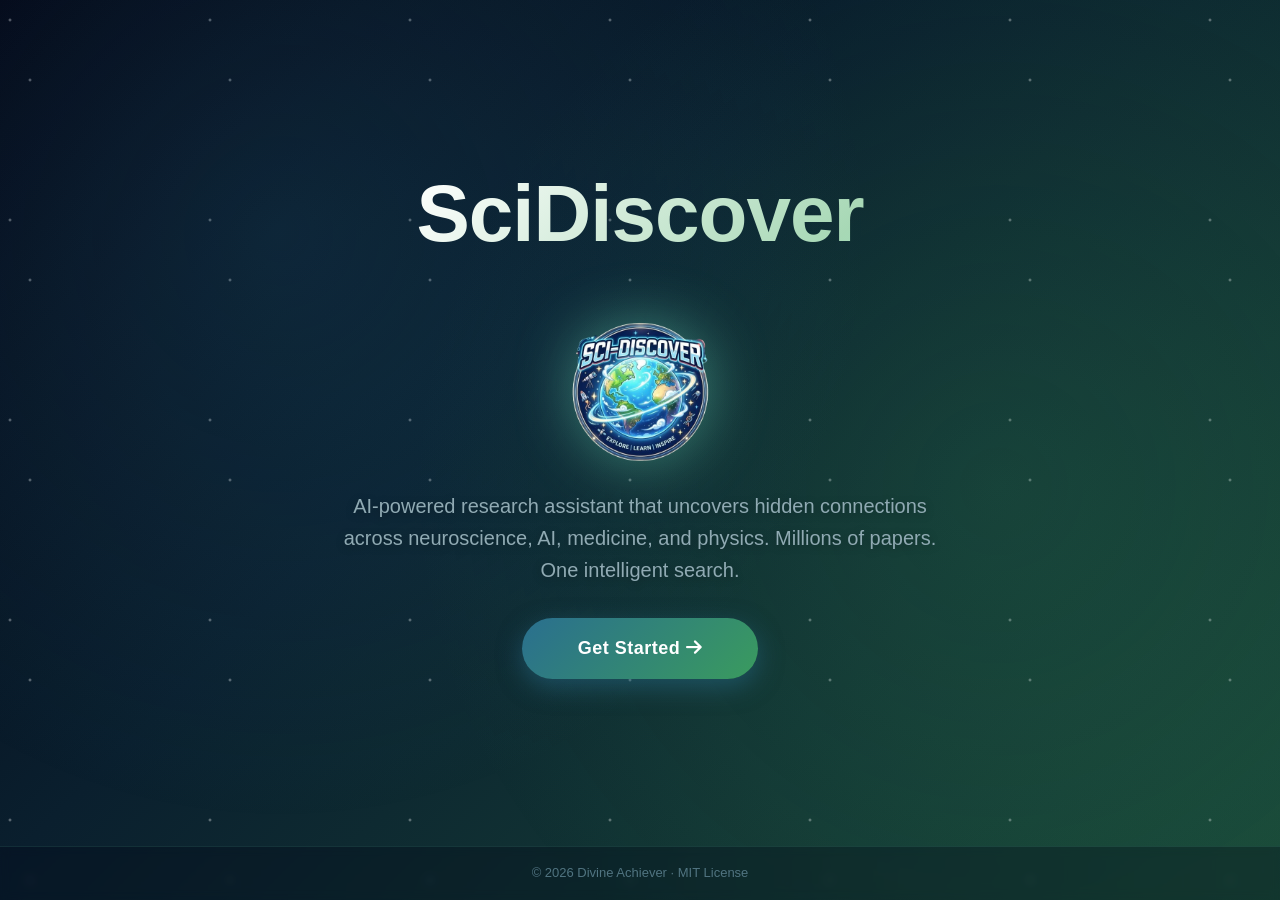
==== index.html @ 3772eaf5 "Initial commit: SciDiscover MVP - Frontend" ====
<!DOCTYPE html>
<html lang="en">
<head>
    <meta charset="UTF-8">
    <meta name="viewport" content="width=device-width, initial-scale=1.0">
    <title>SciDiscover | AI Research Assistant</title>
    
    <!-- Font Awesome -->
    <link rel="stylesheet" href="https://cdnjs.cloudflare.com/ajax/libs/font-awesome/6.0.0/css/all.min.css">
    
    <!-- CSS Files -->
    <link rel="stylesheet" href="css/style.css">
    <link rel="stylesheet" href="css/landing.css">
    <link rel="stylesheet" href="css/responsive.css">
</head>
<body>
    <div class="app">
        <!-- Main Content -->
        <main class="main">
            <div class="landing-container">
                <!-- SciDiscover Title -->
                <h1 class="landing-title">
                    <span class="gradient-text">SciDiscover</span>
                </h1>
                
                <!-- Floating Logo -->
                <div class="landing-logo-wrapper">
                    <img src="assets/images/logo.png" alt="SciDiscover" class="landing-logo">
                </div>
                
                <!-- Description -->
                <p class="landing-description">
                    AI-powered research assistant that uncovers hidden connections 
                    across neuroscience, AI, medicine, and physics. 
                    Millions of papers. One intelligent search.
                </p>
                
                <!-- Get Started Button -->
                <div class="landing-button-wrapper">
                    <a href="login.html" class="btn btn-primary btn-large">
                        Get Started <i class="fas fa-arrow-right"></i>
                    </a>
                </div>
            </div>
        </main>

        <!-- Footer -->
        <footer class="footer-simple">
            <p>© 2026 Divine Achiever · MIT License</p>
        </footer>
    </div>

    <!-- JavaScript Files -->
    <script src="config/constants.js"></script>
    <script src="js/utils.js"></script>
</body>
</html>
---- css/style.css ----
/* SciDiscover Main Stylesheet - The "Earth from Space" Kind of Theme */

/* 1. Variables */
:root {
    /* Deep Space to Earth Glow */
    --gradient-primary: linear-gradient(135deg, #030514 0%, #0A1F2E 40%, #1A4B3A 100%);
    
    /* Space Colors */
    --space-black: #030514;
    --space-dark: #0A1F2E;
    --space-deep: #0B2A3B;
    --space-night: #112F42;
    
    /* Earth Colors - Glowing */
    --earth-glow-blue: #2A6F8F;
    --earth-glow-teal: #2E8B68;
    --earth-glow-green: #3A9B5E;
    --earth-glow-cloud: #E8F0F2;
    
    /* Atmosphere Colors */
    --atmo-blue: #7BB8D4;
    --atmo-teal: #8FC9B5;
    --atmo-glow: rgba(100, 200, 180, 0.3);
    
    /* Accent Colors - Inspired by Auroras */
    --aurora-green: #7FFFD4;
    --aurora-blue: #89CFF0;
    --aurora-teal: #40E0D0;
    
    /* Neutrals - Space Dust */
    --white: #FFFFFF;
    --starlight: #F0F8FF;
    --cloud-white: #F0FFFF;
    --gray-50: #E8F0F2;
    --gray-100: #D0E0E5;
    --gray-200: #B0C5CC;
    --gray-300: #90AAB3;
    --gray-400: #708F9A;
    --gray-500: #507481;
    --gray-600: #305968;
    --gray-700: #203E48;
    --gray-800: #102328;
    --gray-900: #0A1A1F;
    
    /* Spacing */
    --space-1: 4px;
    --space-2: 8px;
    --space-3: 12px;
    --space-4: 16px;
    --space-5: 24px;
    --space-6: 32px;
    --space-7: 48px;
    --space-8: 64px;
    --space-9: 96px;
    
    /* Typography */
    --font-primary: 'Inter', -apple-system, BlinkMacSystemFont, 'Segoe UI', Roboto, sans-serif;
    --font-display: 'Poppins', -apple-system, BlinkMacSystemFont, 'Segoe UI', sans-serif;
    
    /* Shadows - Cosmic */
    --shadow-sm: 0 2px 8px rgba(0, 10, 20, 0.4);
    --shadow-md: 0 4px 16px rgba(0, 20, 30, 0.5);
    --shadow-lg: 0 8px 32px rgba(0, 30, 40, 0.6);
    --shadow-xl: 0 12px 48px rgba(0, 40, 50, 0.7);
    --shadow-glow: 0 0 30px rgba(100, 200, 180, 0.3);
    
    /* Border Radius */
    --radius-sm: 6px;
    --radius-md: 10px;
    --radius-lg: 14px;
    --radius-xl: 18px;
    --radius-2xl: 24px;
    --radius-3xl: 32px;
    --radius-full: 9999px;
    
    /* Transitions */
    --transition: 0.3s ease;
    --transition-slow: 0.5s ease;
    --transition-bounce: 0.5s cubic-bezier(0.34, 1.56, 0.64, 1);
}

/* 2. Reset */
* {
    margin: 0;
    padding: 0;
    box-sizing: border-box;
}

/* 3. Base */
body {
    font-family: var(--font-primary);
    background: var(--gradient-primary);
    color: var(--cloud-white);
    line-height: 1.6;
    min-height: 100vh;
    position: relative;
    -webkit-font-smoothing: antialiased;
    -moz-osx-font-smoothing: grayscale;
}

/* Starfield Effect */
body::before {
    content: '';
    position: fixed;
    top: 0;
    left: 0;
    width: 100%;
    height: 100%;
    background-image: 
        radial-gradient(2px 2px at 10px 20px, white, rgba(0,0,0,0)),
        radial-gradient(2px 2px at 30px 80px, #fff, rgba(0,0,0,0)),
        radial-gradient(1px 1px at 130px 240px, #aaa, rgba(0,0,0,0)),
        radial-gradient(2px 2px at 270px 420px, #fff, rgba(0,0,0,0)),
        radial-gradient(1px 1px at 350px 150px, #ddd, rgba(0,0,0,0)),
        radial-gradient(3px 3px at 480px 620px, #fff, rgba(0,0,0,0)),
        radial-gradient(2px 2px at 550px 380px, #eee, rgba(0,0,0,0)),
        radial-gradient(1px 1px at 670px 720px, #ccc, rgba(0,0,0,0)),
        radial-gradient(2px 2px at 820px 240px, #fff, rgba(0,0,0,0)),
        radial-gradient(2px 2px at 950px 550px, #ddd, rgba(0,0,0,0));
    background-repeat: repeat;
    background-size: 200px 200px;
    opacity: 0.5;
    pointer-events: none;
    z-index: 0;
    animation: twinkle 4s infinite alternate;
}

@keyframes twinkle {
    0% { opacity: 0.4; }
    100% { opacity: 0.7; }
}

/* Earth Glow Effect */
body::after {
    content: '';
    position: fixed;
    top: -30%;
    left: -20%;
    width: 140%;
    height: 140%;
    background: radial-gradient(circle at 30% 40%, rgba(42, 111, 143, 0.2) 0%, transparent 40%),
                radial-gradient(circle at 70% 60%, rgba(58, 155, 94, 0.15) 0%, transparent 40%);
    pointer-events: none;
    z-index: 0;
    animation: earthPulse 8s infinite alternate;
}

@keyframes earthPulse {
    0% { opacity: 0.3; transform: scale(1); }
    100% { opacity: 0.5; transform: scale(1.05); }
}

.app {
    min-height: 100vh;
    display: flex;
    flex-direction: column;
    position: relative;
    z-index: 1;
}

.main {
    flex: 1;
    max-width: 1200px;
    margin: 0 auto;
    width: 100%;
    padding: var(--space-6) var(--space-4);
    position: relative;
    z-index: 2;
}

/* 4. Header - Cosmic Glass */
.header {
    background: rgba(3, 5, 20, 0.7);
    backdrop-filter: blur(12px) saturate(200%);
    -webkit-backdrop-filter: blur(12px) saturate(200%);
    padding: var(--space-3) var(--space-6);
    display: flex;
    justify-content: space-between;
    align-items: center;
    position: sticky;
    top: 0;
    z-index: 50;
    border-bottom: 1px solid rgba(123, 184, 212, 0.2);
    box-shadow: 0 4px 20px rgba(0, 0, 0, 0.5);
}

/* Header (for the login page) */
.header-simple {
    background: rgba(3, 5, 20, 0.7);
    backdrop-filter: blur(12px) saturate(200%);
    -webkit-backdrop-filter: blur(12px) saturate(200%);
    padding: var(--space-3) var(--space-6);
    display: flex;
    justify-content: center;
    align-items: center;
    border-bottom: 1px solid rgba(123, 184, 212, 0.2);
    box-shadow: 0 4px 20px rgba(0, 0, 0, 0.5);
}

.header-simple .logo {
    justify-content: center;
}

.logo {
    display: flex;
    align-items: center;
    gap: var(--space-2);
    transition: transform var(--transition);
}

.logo:hover {
    transform: scale(1.02);
}

.logo-image {
    height: 36px;
    width: auto;
    filter: drop-shadow(0 0 10px rgba(127, 255, 212, 0.3));
}

.logo-text {
    font-size: 22px;
    font-weight: 700;
    background: linear-gradient(135deg, var(--aurora-green), var(--aurora-blue));
    -webkit-background-clip: text;
    -webkit-text-fill-color: transparent;
    background-clip: text;
    letter-spacing: -0.3px;
}

.nav {
    display: flex;
    gap: var(--space-5);
}

.nav-link {
    color: var(--gray-300);
    text-decoration: none;
    font-size: 14px;
    font-weight: 500;
    transition: all var(--transition);
    padding: var(--space-1) var(--space-2);
    border-radius: var(--radius-sm);
    position: relative;
}

.nav-link:hover {
    color: var(--aurora-green);
    text-shadow: 0 0 8px var(--aurora-green);
}

.nav-link.active {
    color: var(--aurora-green);
    font-weight: 600;
    text-shadow: 0 0 12px var(--aurora-green);
}

.nav-link.active::after {
    content: '';
    position: absolute;
    bottom: -2px;
    left: 20%;
    width: 60%;
    height: 2px;
    background: linear-gradient(90deg, transparent, var(--aurora-green), transparent);
    border-radius: var(--radius-full);
    animation: glowPulse 2s infinite;
}

@keyframes glowPulse {
    0%, 100% { opacity: 0.5; }
    50% { opacity: 1; }
}

/* 5. Buttons - Cosmic */
.btn {
    display: inline-block;
    padding: var(--space-2) var(--space-5);
    border-radius: 30px;
    font-size: 14px;
    font-weight: 600;
    text-decoration: none;
    cursor: pointer;
    border: none;
    transition: all var(--transition);
    letter-spacing: 0.3px;
    text-align: center;
}

.btn-primary {
    background: linear-gradient(135deg, var(--earth-glow-blue), var(--earth-glow-green));
    color: white;
    box-shadow: 0 4px 15px rgba(42, 111, 143, 0.4);
}

.btn-primary:hover {
    transform: translateY(-2px);
    box-shadow: 0 6px 20px rgba(58, 155, 94, 0.5);
}

.btn-secondary {
    background: rgba(3, 5, 20, 0.7);
    backdrop-filter: blur(10px);
    color: var(--aurora-green);
    border: 1px solid rgba(127, 255, 212, 0.3);
}

.btn-secondary:hover {
    background: rgba(10, 31, 46, 0.8);
    border-color: var(--aurora-green);
    color: white;
    transform: translateY(-2px);
}

.btn-large {
    padding: var(--space-3) var(--space-7);
    font-size: 16px;
}

.btn-block {
    display: block;
    width: 100%;
}

/* 6. Forms - Cosmic */
.form-group {
    margin-bottom: var(--space-4);
}

.form-group label {
    display: block;
    margin-bottom: var(--space-1);
    font-size: 13px;
    font-weight: 500;
    color: var(--aurora-teal);
    letter-spacing: 0.3px;
}

.form-input {
    width: 100%;
    padding: var(--space-3) var(--space-4);
    background: rgba(3, 5, 20, 0.6);
    backdrop-filter: blur(5px);
    border: 1px solid rgba(123, 184, 212, 0.3);
    border-radius: var(--radius-lg);
    font-size: 14px;
    transition: all var(--transition);
    color: var(--cloud-white);
}

.form-input:focus {
    outline: none;
    border-color: var(--aurora-green);
    box-shadow: 0 0 0 3px rgba(127, 255, 212, 0.2);
    background: rgba(3, 5, 20, 0.8);
    transform: translateY(-1px);
}

.form-input::placeholder {
    color: var(--gray-500);
}

.form-textarea {
    width: 100%;
    padding: var(--space-3) var(--space-4);
    background: rgba(3, 5, 20, 0.6);
    backdrop-filter: blur(5px);
    border: 1px solid rgba(123, 184, 212, 0.3);
    border-radius: var(--radius-lg);
    font-size: 14px;
    font-family: inherit;
    resize: vertical;
    color: var(--cloud-white);
}

.form-textarea:focus {
    outline: none;
    border-color: var(--aurora-green);
    box-shadow: 0 0 0 3px rgba(127, 255, 212, 0.2);
    background: rgba(3, 5, 20, 0.8);
}

/* 7. Cards - Cosmic Glass */
.card {
    background: rgba(3, 5, 20, 0.6);
    backdrop-filter: blur(10px);
    -webkit-backdrop-filter: blur(10px);
    border-radius: var(--radius-xl);
    padding: var(--space-5);
    border: 1px solid rgba(123, 184, 212, 0.2);
    box-shadow: var(--shadow-md);
}

/* 8. Loading */
.loading {
    text-align: center;
    padding: var(--space-6);
    color: var(--aurora-green);
    font-size: 16px;
    font-weight: 500;
    text-shadow: 0 0 10px var(--aurora-green);
    animation: loadingPulse 1.5s infinite;
}

@keyframes loadingPulse {
    0%, 100% { opacity: 0.7; }
    50% { opacity: 1; }
}

/* 9. Error */
.error {
    text-align: center;
    padding: var(--space-6);
    color: #FF6B6B;
    background: rgba(255, 107, 107, 0.1);
    border-radius: var(--radius-lg);
    border: 1px solid #FF6B6B;
    backdrop-filter: blur(5px);
}

/* 10. No Results */
.no-results {
    text-align: center;
    padding: var(--space-8);
    color: var(--gray-400);
    font-size: 16px;
    background: rgba(3, 5, 20, 0.4);
    backdrop-filter: blur(5px);
    border-radius: var(--radius-xl);
    border: 1px solid rgba(127, 255, 212, 0.1);
}

/* 11. Utilities */
.hidden {
    display: none !important;
}

.visible {
    display: block !important;
}

.text-center {
    text-align: center;
}

.gradient-text {
    background: linear-gradient(135deg, var(--aurora-green), var(--aurora-blue));
    -webkit-background-clip: text;
    -webkit-text-fill-color: transparent;
    background-clip: text;
}

/* Margin Utilities */
.mt-1 { margin-top: var(--space-1); }
.mt-2 { margin-top: var(--space-2); }
.mt-3 { margin-top: var(--space-3); }
.mt-4 { margin-top: var(--space-4); }
.mt-5 { margin-top: var(--space-5); }
.mt-6 { margin-top: var(--space-6); }

.mb-1 { margin-bottom: var(--space-1); }
.mb-2 { margin-bottom: var(--space-2); }
.mb-3 { margin-bottom: var(--space-3); }
.mb-4 { margin-bottom: var(--space-4); }
.mb-5 { margin-bottom: var(--space-5); }
.mb-6 { margin-bottom: var(--space-6); }

/* Padding Utilities */
.p-4 { padding: var(--space-4); }
.p-5 { padding: var(--space-5); }
.p-6 { padding: var(--space-6); }

/* 12. Cosmic Scrollbar */
::-webkit-scrollbar {
    width: 12px;
    height: 12px;
}

::-webkit-scrollbar-track {
    background: var(--space-black);
}

::-webkit-scrollbar-thumb {
    background: linear-gradient(135deg, var(--earth-glow-blue), var(--earth-glow-green));
    border-radius: 20px;
    border: 2px solid var(--space-black);
}

::-webkit-scrollbar-thumb:hover {
    background: linear-gradient(135deg, var(--aurora-blue), var(--aurora-green));
}

::-webkit-scrollbar-corner {
    background: var(--space-black);
}

/* 13. Animations */
@keyframes float {
    0%, 100% { transform: translateY(0); }
    50% { transform: translateY(-10px); }
}

@keyframes fadeIn {
    from { opacity: 0; }
    to { opacity: 1; }
}

@keyframes fadeInUp {
    from {
        opacity: 0;
        transform: translateY(20px);
    }
    to {
        opacity: 1;
        transform: translateY(0);
    }
}

@keyframes fadeInDown {
    from {
        opacity: 0;
        transform: translateY(-20px);
    }
    to {
        opacity: 1;
        transform: translateY(0);
    }
}

@keyframes slideIn {
    from {
        opacity: 0;
        transform: translateX(20px);
    }
    to {
        opacity: 1;
        transform: translateX(0);
    }
}

/* 14. About Page Styles */
.about-header {
    text-align: center;
    margin-bottom: var(--space-7);
}

.about-title {
    font-size: 48px;
    font-weight: 700;
    margin-bottom: var(--space-4);
    font-family: var(--font-display);
}

.mission-section {
    max-width: 800px;
    margin: 0 auto var(--space-7);
    text-align: center;
}

.mission-statement {
    color: var(--gray-300);
    font-size: 18px;
    line-height: 1.8;
}

.story-section {
    max-width: 800px;
    margin: 0 auto var(--space-7);
}

.story-section h2 {
    color: var(--aurora-green);
    font-size: 28px;
    margin-bottom: var(--space-4);
    text-align: center;
    font-family: var(--font-display);
}

.story-content {
    color: var(--gray-300);
    font-size: 16px;
    line-height: 1.8;
}

.story-content p {
    margin-bottom: var(--space-4);
}

.tech-section {
    margin-bottom: var(--space-7);
}

.tech-section h2 {
    color: var(--aurora-green);
    font-size: 28px;
    margin-bottom: var(--space-5);
    text-align: center;
    font-family: var(--font-display);
}

.tech-grid {
    display: grid;
    grid-template-columns: repeat(4, 1fr);
    gap: var(--space-5);
}

.tech-card {
    background: rgba(3, 5, 20, 0.6);
    backdrop-filter: blur(10px);
    border: 1px solid rgba(127, 255, 212, 0.15);
    border-radius: var(--radius-xl);
    padding: var(--space-5);
    text-align: center;
    transition: all var(--transition);
}

.tech-card:hover {
    transform: translateY(-4px);
    border-color: rgba(127, 255, 212, 0.3);
    box-shadow: var(--shadow-lg);
}

.tech-icon {
    font-size: 32px;
    color: var(--aurora-green);
    margin: 0 var(--space-1) var(--space-3);
    display: inline-block;
}

.tech-card h3 {
    color: var(--cloud-white);
    font-size: 18px;
    margin-bottom: var(--space-2);
    font-family: var(--font-display);
}

.tech-card p {
    color: var(--gray-400);
    font-size: 13px;
    line-height: 1.6;
}

.university-section {
    text-align: center;
    margin-top: var(--space-6);
}

.university-text {
    color: var(--gray-500);
    font-size: 14px;
}

/* 15. Contact Page Styles */
.contact-header {
    text-align: center;
    margin-bottom: var(--space-7);
}

.contact-title {
    font-size: 48px;
    font-weight: 700;
    margin-bottom: var(--space-4);
    font-family: var(--font-display);
}

.contact-subtitle {
    color: var(--gray-300);
    font-size: 18px;
    max-width: 600px;
    margin: 0 auto;
}

.contact-grid {
    display: grid;
    grid-template-columns: 1fr 1fr;
    gap: var(--space-6);
    margin-bottom: var(--space-7);
}

.contact-form-card,
.contact-info-card {
    background: rgba(3, 5, 20, 0.6);
    backdrop-filter: blur(10px);
    border: 1px solid rgba(127, 255, 212, 0.15);
    border-radius: var(--radius-xl);
    padding: var(--space-6);
}

.contact-form-card h2,
.contact-info-card h2 {
    color: var(--aurora-green);
    font-size: 24px;
    margin-bottom: var(--space-5);
    display: flex;
    align-items: center;
    gap: var(--space-2);
    font-family: var(--font-display);
}

.contact-form-card h2 i,
.contact-info-card h2 i {
    font-size: 24px;
}

.info-list {
    display: flex;
    flex-direction: column;
    gap: var(--space-5);
    margin-bottom: var(--space-6);
}

.info-item {
    display: flex;
    gap: var(--space-4);
    align-items: flex-start;
}

.info-icon {
    font-size: 20px;
    color: var(--aurora-green);
    min-width: 24px;
}

.info-content h3 {
    color: var(--cloud-white);
    font-size: 16px;
    margin-bottom: 4px;
}

.info-content p,
.info-content a {
    color: var(--gray-400);
    font-size: 14px;
    text-decoration: none;
    line-height: 1.6;
}

.info-content a:hover {
    color: var(--aurora-green);
}

.response-note {
    display: flex;
    align-items: center;
    gap: var(--space-3);
    padding: var(--space-4);
    background: rgba(127, 255, 212, 0.1);
    border-radius: var(--radius-lg);
    border: 1px solid rgba(127, 255, 212, 0.2);
}

.response-note i {
    color: var(--aurora-green);
    font-size: 18px;
}

.response-note p {
    color: var(--gray-300);
    font-size: 14px;
}

/* 16. Responsive Design for About/Contact */
@media (max-width: 1024px) {
    .tech-grid {
        grid-template-columns: repeat(2, 1fr);
    }
}

@media (max-width: 768px) {
    .about-title,
    .contact-title {
        font-size: 36px;
    }
    
    .mission-statement {
        font-size: 16px;
    }
    
    .contact-grid {
        grid-template-columns: 1fr;
    }
    
    .tech-grid {
        gap: var(--space-4);
    }
}

@media (max-width: 480px) {
    .about-title,
    .contact-title {
        font-size: 28px;
    }
    
    .tech-grid {
        grid-template-columns: 1fr;
    }
    
    .contact-form-card,
    .contact-info-card {
        padding: var(--space-4);
    }
    
    .info-item {
        flex-direction: column;
        gap: var(--space-2);
    }
    
    .info-icon {
        margin-bottom: var(--space-1);
    }
}
---- css/landing.css ----
/* Landing Page Specific Styles - Separate */

.landing-container {
    max-width: 800px;
    margin: 0 auto;
    text-align: center;
    padding: var(--space-8) var(--space-4);
    min-height: 85vh;
    display: flex;
    flex-direction: column;
    justify-content: center;
    align-items: center;
}

.landing-title {
    font-size: 80px;
    font-weight: 800;
    margin-bottom: var(--space-5);
    font-family: var(--font-display);
    letter-spacing: -1px;
}

.gradient-text {
    background: linear-gradient(135deg, #FFFFFF, #A7D8B5, #7FFFD4);
    -webkit-background-clip: text;
    -webkit-text-fill-color: transparent;
    background-clip: text;
    background-size: 200% auto;
    animation: gradientShift 8s ease infinite;
}

@keyframes gradientShift {
    0%, 100% { background-position: 0% 50%; }
    50% { background-position: 100% 50%; }
}

.landing-logo-wrapper {
    margin: var(--space-4) 0 var-space-6 0;
}

.landing-logo {
    width: 180px;
    height: auto;
    animation: float 4s ease-in-out infinite;
    filter: drop-shadow(0 0 30px rgba(127, 255, 212, 0.4));
}

@keyframes float {
    0%, 100% { transform: translateY(0); }
    50% { transform: translateY(-15px); }
}

.landing-description {
    color: var(--gray-300);
    font-size: 20px;
    max-width: 600px;
    margin: var(--space-4) auto var-space-8 auto;
    line-height: 1.6;
    font-weight: 400;
    text-shadow: 0 2px 10px rgba(0, 0, 0, 0.3);
}

.landing-button-wrapper {
    margin-top: var(--space-6);
}

.btn-large {
    padding: 16px 56px;
    font-size: 18px;
    border-radius: 40px;
    letter-spacing: 0.5px;
    box-shadow: 0 8px 25px rgba(42, 111, 143, 0.5);
}

.btn-large:hover {
    transform: translateY(-3px);
    box-shadow: 0 12px 35px rgba(58, 155, 94, 0.6);
}

.footer-simple {
    text-align: center;
    padding: var(--space-4);
    color: var(--gray-500);
    font-size: 13px;
    background: rgba(3, 5, 20, 0.3);
    backdrop-filter: blur(5px);
    border-top: 1px solid rgba(127, 255, 212, 0.1);
}

@media (max-width: 768px) {
    .landing-title {
        font-size: 56px;
    }
    
    .landing-logo {
        width: 140px;
    }
    
    .landing-description {
        font-size: 18px;
        padding: 0 var(--space-4);
    }
    
    .btn-large {
        padding: 14px 40px;
        font-size: 16px;
    }
}

@media (max-width: 480px) {
    .landing-title {
        font-size: 42px;
    }
    
    .landing-logo {
        width: 120px;
    }
    
    .landing-description {
        font-size: 16px;
    }
}
---- css/responsive.css ----
/* SciDiscover Responsive Stylesheet */

/* ------------------------- TABLETS (768px - 991px) ------------------------- */
@media (max-width: 991px) {
    /* Main container */
    .main {
        padding: var(--space-4) var(--space-3);
    }
    
    /* Headers */
    .header {
        padding: var(--space-2) var(--space-4);
    }
    
    .nav {
        gap: var(--space-3);
    }
    
    .nav-link {
        font-size: 13px;
    }
    
    /* Dashboard grid - 2 columns instead of 3 */
    .dashboard-grid {
        grid-template-columns: repeat(2, 1fr);
    }
    
    .graph-panel {
        grid-column: span 2;
    }
    
    /* Stats grid */
    .dashboard-stats {
        grid-template-columns: repeat(2, 1fr);
    }
    
    /* Paper cards */
    .results-grid {
        grid-template-columns: 1fr;
    }
    
    /* Connections grid */
    .connections-grid {
        grid-template-columns: repeat(2, 1fr);
    }
    
    /* Auth page */
    .index-main-title {
        font-size: 48px;
    }
    
    .index-logo {
        width: 140px;
    }
    
    /* About page */
    .tech-grid {
        grid-template-columns: repeat(2, 1fr);
        gap: var(--space-4);
    }
}

/* ------------------------- MOBILE LANDSCAPE (576px - 767px) ------------------------- */
@media (max-width: 767px) {
    /* Main container */
    .main {
        padding: var(--space-3);
    }
    
    /* Header - stack vertically */
    .header {
        flex-direction: column;
        gap: var(--space-3);
        padding: var(--space-3);
    }
    
    .logo {
        justify-content: center;
    }
    
    .nav {
        flex-wrap: wrap;
        justify-content: center;
        gap: var(--space-2);
    }
    
    /* Dashboard grid - 1 column */
    .dashboard-grid {
        grid-template-columns: 1fr;
    }
    
    .graph-panel {
        grid-column: span 1;
    }
    
    /* Stats grid - 1 column */
    .dashboard-stats {
        grid-template-columns: 1fr;
        gap: var(--space-3);
    }
    
    /* Search box */
    .search-box {
        flex-direction: column;
        background: transparent;
        padding: 0;
        gap: var(--space-3);
    }
    
    .search-input {
        width: 100%;
        background: rgba(3, 5, 20, 0.6);
        border: 1px solid rgba(127, 255, 212, 0.2);
        border-radius: 50px;
        padding: 14px 20px;
    }
    
    .search-button {
        width: 100%;
        justify-content: center;
    }
    
    .search-icon {
        display: none;
    }
    
    /* Search filters */
    .search-filters {
        flex-direction: column;
        gap: var(--space-3);
        align-items: stretch;
    }
    
    .filter-group {
        flex-direction: column;
        align-items: flex-start;
        gap: var(--space-1);
    }
    
    .filter-select {
        width: 100%;
    }
    
    /* Connections grid - 1 column */
    .connections-grid {
        grid-template-columns: 1fr;
    }
    
    /* Paper cards */
    .paper-footer {
        flex-direction: column;
        align-items: flex-start;
        gap: var(--space-3);
    }
    
    .paper-meta {
        width: 100%;
        justify-content: space-between;
    }
    
    .paper-link {
        width: 100%;
        justify-content: center;
    }
    
    /* Hypothesis page - 1 column */
    .hypothesis-grid {
        grid-template-columns: 1fr;
    }
    
    .hypothesis-header {
        flex-direction: column;
        gap: var(--space-4);
    }
    
    .hypothesis-actions {
        width: 100%;
        flex-direction: column;
    }
    
    .hypothesis-actions .btn {
        width: 100%;
    }
    
    /* Footer */
    .footer-grid {
        grid-template-columns: 1fr;
        gap: var(--space-5);
    }
    
    .footer-brand {
        text-align: center;
    }
    
    .footer-logo {
        justify-content: center;
    }
    
    .footer-tagline {
        max-width: 100%;
        text-align: center;
    }
    
    .footer-social {
        justify-content: center;
    }
    
    .footer-heading {
        text-align: center;
    }
    
    .footer-heading::after {
        left: 50%;
        transform: translateX(-50%);
        width: 50px;
    }
    
    .footer-links {
        align-items: center;
    }
    
    .footer-contact-item {
        justify-content: center;
        text-align: center;
    }
    
    .footer-bottom {
        flex-direction: column;
        gap: var(--space-3);
        text-align: center;
    }
    
    .footer-copyright {
        flex-direction: column;
        gap: var(--space-2);
    }
    
    .footer-legal {
        justify-content: center;
    }
    
    .footer-data-sources {
        justify-content: center;
        flex-wrap: wrap;
    }
    
    /* Auth page */
    .index-main-title {
        font-size: 40px;
    }
    
    .index-logo {
        width: 120px;
    }
    
    .welcome-title {
        font-size: 24px;
    }
    
    .auth-container {
        padding: var(--space-4);
    }
    
    .toggle-btn {
        padding: 10px;
        font-size: 13px;
    }
    
    .demo-credentials {
        padding: 12px;
    }
    
    .demo-text {
        font-size: 12px;
    }
    
    /* Contact page */
    .contact-grid {
        grid-template-columns: 1fr;
    }
    
    .info-item {
        flex-direction: column;
        align-items: center;
        text-align: center;
        gap: var(--space-2);
    }
    
    .info-icon {
        margin-bottom: var(--space-1);
    }
}

/* ------------------------- MOBILE PORTRAIT (up to 575px) ------------------------- */
@media (max-width: 575px) {
    /* Main container */
    .main {
        padding: var(--space-2);
    }
    
    /* Headers */
    .header {
        padding: var(--space-2);
    }
    
    .logo-text {
        font-size: 18px;
    }
    
    .logo-image {
        height: 28px;
    }
    
    .nav-link {
        font-size: 12px;
        padding: var(--space-1) var(--space-2);
    }
    
    /* Titles */
    .welcome-title {
        font-size: 22px;
    }
    
    .welcome-subtitle {
        font-size: 14px;
    }
    
    .section-header h2 {
        font-size: 20px;
    }
    
    /* Paper cards */
    .paper-card {
        padding: var(--space-4);
    }
    
    .paper-title {
        font-size: 16px;
    }
    
    .paper-authors {
        font-size: 12px;
    }
    
    .paper-abstract {
        font-size: 13px;
    }
    
    /* Stats cards */
    .stat-card {
        padding: var(--space-4);
    }
    
    .stat-icon {
        width: 40px;
        height: 40px;
        font-size: 20px;
    }
    
    .stat-value {
        font-size: 24px;
    }
    
    .stat-label {
        font-size: 12px;
    }
    
    /* Auth page */
    .index-main-title {
        font-size: 32px;
    }
    
    .index-logo {
        width: 100px;
    }
    
    .welcome-title {
        font-size: 20px;
    }
    
    .auth-container {
        padding: var(--space-3);
    }
    
    .form-input {
        padding: 12px;
    }
    
    .auth-submit {
        padding: 14px;
    }
    
    .demo-credentials {
        padding: 10px;
    }
    
    .demo-text {
        font-size: 11px;
        word-break: break-all;
    }
    
    /* About page */
    .about-title {
        font-size: 32px;
    }
    
    .mission-statement {
        font-size: 15px;
    }
    
    .story-content p {
        font-size: 14px;
    }
    
    .tech-card {
        padding: var(--space-4);
    }
    
    .tech-card h3 {
        font-size: 16px;
    }
    
    .tech-card p {
        font-size: 12px;
    }
    
    /* Contact page */
    .contact-title {
        font-size: 32px;
    }
    
    .contact-subtitle {
        font-size: 15px;
    }
    
    .contact-form-card h2,
    .contact-info-card h2 {
        font-size: 20px;
    }
    
    .response-note {
        flex-direction: column;
        text-align: center;
    }
    
    /* Hypothesis page */
    .hypothesis-title {
        font-size: 24px;
    }
    
    .hypothesis-badge {
        font-size: 12px;
    }
    
    .detail-card {
        padding: var(--space-4);
    }
    
    .detail-card h2 {
        font-size: 18px;
    }
    
    .paper-item {
        flex-direction: column;
    }
    
    .paper-rank {
        align-self: flex-start;
        margin-bottom: var(--space-2);
    }
    
    /* Footer */
    .footer {
        padding: var(--space-5) var(--space-3) var(--space-3);
    }
    
    .footer-logo-text {
        font-size: 18px;
    }
    
    .footer-tagline {
        font-size: 12px;
    }
    
    .footer-heading {
        font-size: 13px;
    }
    
    .footer-link {
        font-size: 12px;
    }
    
    .footer-contact-item {
        font-size: 12px;
    }
    
    .footer-copyright {
        font-size: 11px;
    }
    
    .legal-link {
        font-size: 11px;
    }
    
    .footer-data-sources span {
        font-size: 11px;
    }
}

/* ------------------------- SMALL MOBILE (up to 375px) ------------------------- */
@media (max-width: 375px) {
    .logo-text {
        font-size: 16px;
    }
    
    .logo-image {
        height: 24px;
    }
    
    .nav-link {
        font-size: 11px;
    }
    
    .welcome-title {
        font-size: 20px;
    }
    
    .btn {
        padding: var(--space-2) var(--space-4);
        font-size: 13px;
    }
    
    .btn-large {
        padding: var(--space-2) var(--space-5);
        font-size: 14px;
    }
    
    .stat-value {
        font-size: 20px;
    }
    
    .auth-toggle .toggle-btn {
        padding: 8px;
        font-size: 12px;
    }
}
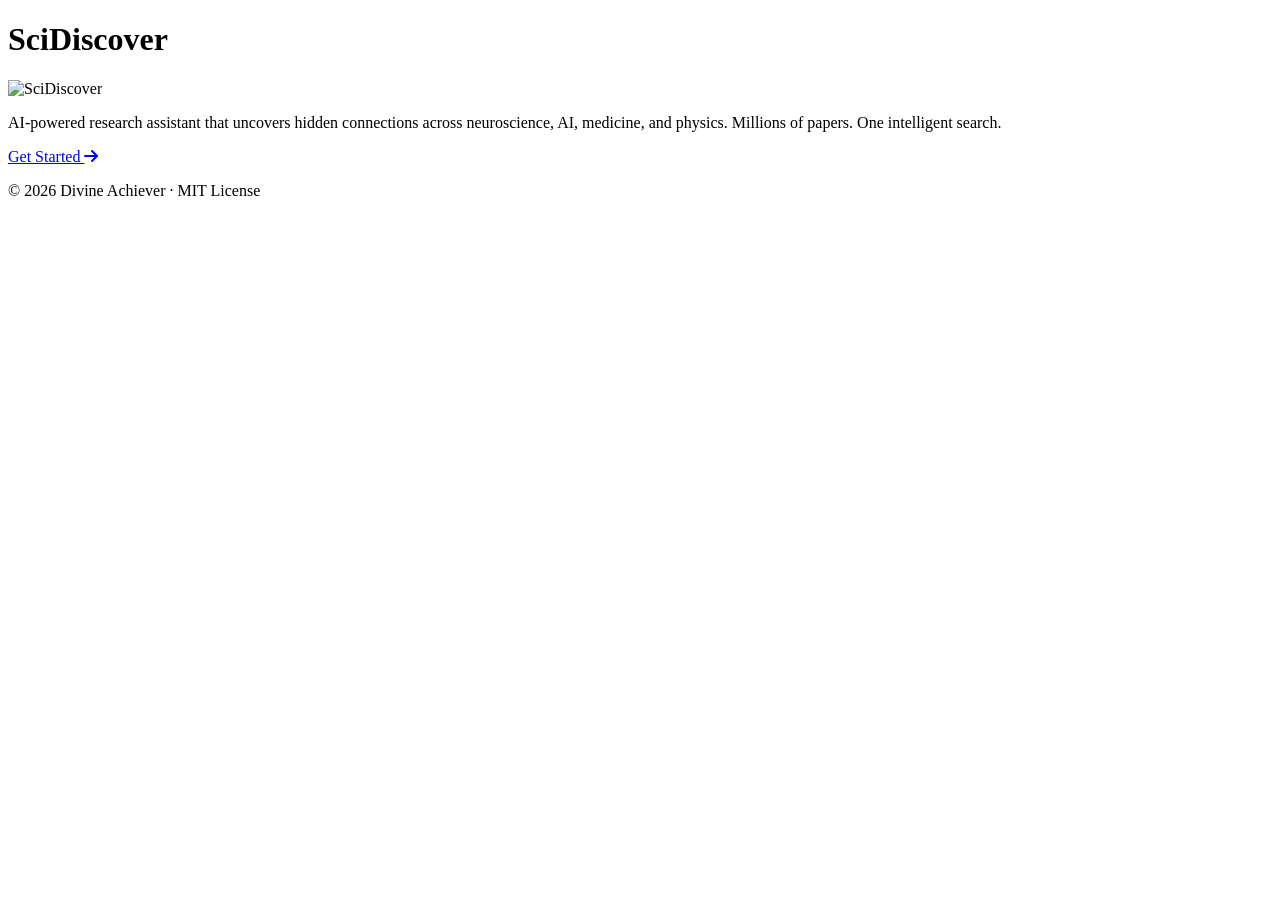
==== commit 87b59539: "Fix base path to /SciDiscover/" ====
--- a/index.html
+++ b/index.html
@@ -4,6 +4,9 @@
     <meta charset="UTF-8">
     <meta name="viewport" content="width=device-width, initial-scale=1.0">
     <title>SciDiscover | AI Research Assistant</title>
+    
+    <!-- Base tag for GitHub Pages compatibility -->
+    <base href="/SciDiscover/">
     
     <!-- Font Awesome -->
     <link rel="stylesheet" href="https://cdnjs.cloudflare.com/ajax/libs/font-awesome/6.0.0/css/all.min.css">
@@ -46,7 +49,7 @@
 
         <!-- Footer -->
         <footer class="footer-simple">
-            <p>© 2026 Divine Achiever · MIT License</p>
+            <p>&copy; 2026 Divine Achiever · MIT License</p>
         </footer>
     </div>
 
